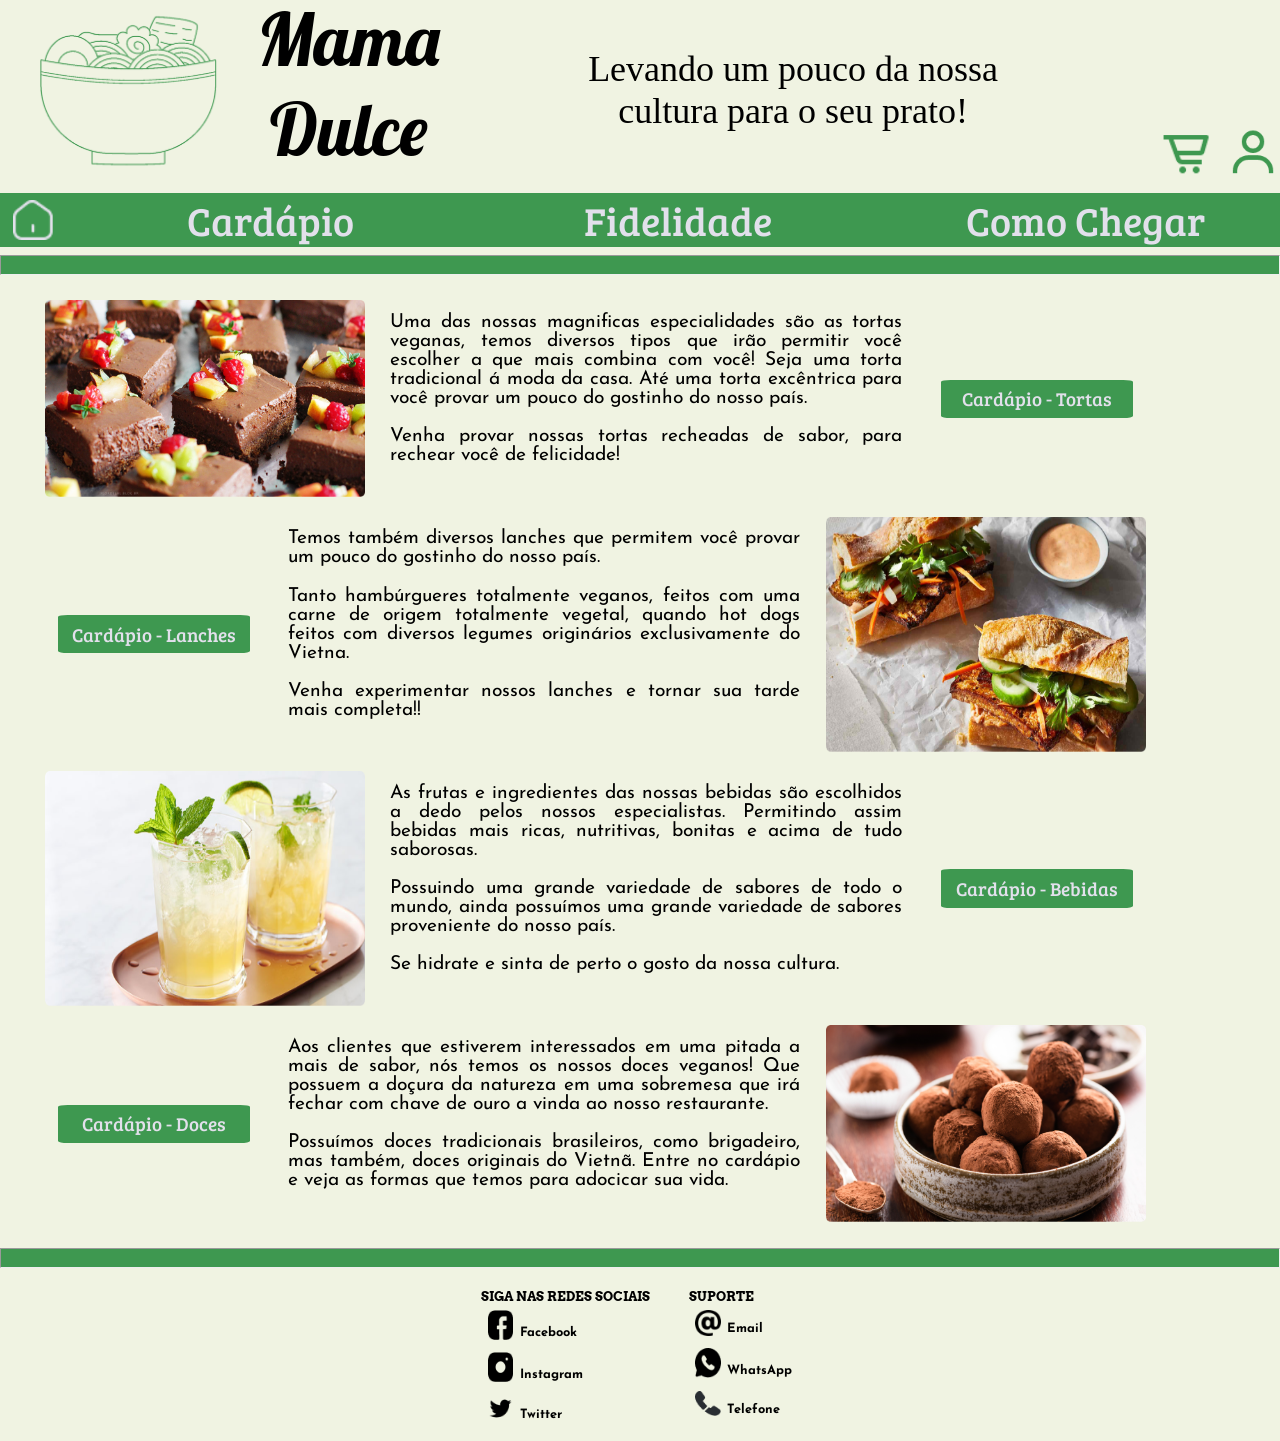
==== index.html @ e7bd2811 "Home Page" ====
<!DOCTYPE html>
<html lang="pt-BR">
<head>
  <meta charset="UTF-8">
  <meta http-equiv="X-UA-Compatible" content="IE=edge">
  <meta name="viewport" content="width=device-width, initial-scale=1.0">
  <link rel="stylesheet" href="css/pattern.css">
  <link rel="stylesheet" href="css/homePage.css">
  <title>Home</title>
</head>
<body>
  <header class="header">
    
    <div class="divLogo">
      <img class="logo" src="img/Logo Green NoTxt.png" alt="Logo Mama Dulce">
    </div>
    
    <div class="title">
      Mama<br>Dulce
    </div>
    
    <div class="slogan">
      Levando um pouco da nossa cultura para o seu prato!
    </div>

    <div class="divIconCart">
      <img class="iconCart" src="img/Cart Icon.png" alt="Ícone de um Carrinho de Compras"/>
    </div>

    <div class="divIconAccount">
      <img class="iconAccount" src="img/Account Icon.png" alt="Ícone de um Usuário">
    </div>
    
  </header>

  <div class="divNavbar">
    <button class="divHome"><img src="./img/Home Icon.png" alt="Ícone Home" id="HomeIcon"></button>
    <button class="divMenu">Cardápio</button>
    <button class="divFidelity">Fidelidade</button>
    <button class="divHTG">Como Chegar</button>
    <!-- <div class="divHome">
        <img src="./img/Home Icon.png" alt="Ícone Home">
    </div>

    <div class="divMenu">
      Cardápio
    </div>

    <div class="divFidelity">
      Fidelidade
    </div>

    <div class="divHTG">
      Como Chegar
    </div> -->
  </div>

  <div class="divCarousel">
  </div>

  <hr class="divBar">

  <div class="divContent">
    <div class="divPies">
      
      <img class="menuPicture" src="./img/Pies Home.png" alt="Torta de Chocolate">

      <div class="descMenu">

        
        Uma das nossas magnificas especialidades são as tortas veganas, temos diversos tipos que irão permitir você escolher a 
        que mais combina com você! Seja uma torta tradicional á moda da casa. Até uma torta excêntrica para você provar um pouco do 
        gostinho do nosso país.
        
        <p>
          Venha provar nossas tortas recheadas de sabor, para rechear você de felicidade! </p>

      </div>
      
      <div class="divButton">
        <button class="buttonMenu">Cardápio - Tortas</button>
      </div>
      
    </div>

    <div class="divSnacks">

      <div class="divButton">
        <button class="buttonMenu">Cardápio - Lanches</button>
      </div>

      <div class="descMenu">

        Temos também diversos lanches que permitem você provar um pouco do gostinho do nosso país.

        <p>
        Tanto hambúrgueres totalmente veganos, feitos com uma carne de origem totalmente vegetal, quando hot dogs feitos com 
        diversos legumes originários exclusivamente do Vietna. </p>

        <p>
        Venha experimentar nossos lanches e tornar sua tarde mais completa!! </p>

      </div>
      
      <img class="menuPicture" src="./img/Snacks Home.png" alt="Banh Mi">
      
    </div>

    <div class="divDrinks">

      <img class="menuPicture" src="./img/Drinks Home.png" alt="Trah Chanh Hanoi">
      <div class="descMenu">
        
        As frutas e ingredientes das nossas bebidas são escolhidos a dedo pelos nossos especialistas. Permitindo assim bebidas mais ricas, 
        nutritivas, bonitas e acima de tudo saborosas.

        <p>
        Possuindo uma grande variedade de sabores de todo o mundo, ainda possuímos uma grande variedade de sabores proveniente do nosso 
        país. </p>

        <p>
        Se hidrate e sinta de perto o gosto da nossa cultura. </p>
      </div>

      <div class="divButton">
        <button class="buttonMenu">Cardápio - Bebidas</button>
      </div>
    </div>

    <div class="divDesserts">

      <div class="divButton">
        <button class="buttonMenu">Cardápio - Doces</button>
      </div>
      
      <div class="descMenu">

        Aos clientes que estiverem interessados em uma pitada a mais de sabor, nós temos os nossos doces veganos! Que possuem a doçura da 
        natureza em uma sobremesa que irá fechar com chave de ouro a vinda ao nosso restaurante.

        <p>
        Possuímos doces tradicionais brasileiros, como brigadeiro, mas também, doces originais do Vietnã. Entre no cardápio e veja as 
        formas que temos para adocicar sua vida. </p>
      </div>

      <img class="menuPicture" src="./img/Desserts Home.png" alt="Brigadeiro Vegano">
      
    </div>
  </div>

  <hr class="divBar">

  <div class="divContacts">
    <div class="divFollow">
      SIGA NAS REDES SOCIAIS

      <div class="contContacts">
        <p class="Contacts"> <img class="imgContacts" src="./img/Facebook Icon.png" alt="Icone do Facebook"> Facebook </p>
        <p class="Contacts"> <img class="imgContacts" src="./img/Instagram Icon.png" alt="Icone do Instagram"> Instagram </p>
        <p class="Contacts"> <img class="imgContacts" src="./img/Twitter Icon.png" alt="Icone do Twitter"> Twitter </p>
      </div>
    </div>

    <div class="divSupport">
      SUPORTE

      <div class="contContacts">
        <p class="Contacts"> <img class="imgContacts" src="./img/Email Icon.png" alt="Icone do Email"> Email </p>
        <p class="Contacts"> <img class="imgContacts" src="./img/WhatsApp Icon.png" alt="Icone do WhatsApp"> WhatsApp </p>
        <p class="Contacts"> <img class="imgContacts" src="./img/Phone Icon.png" alt="Icone de Telefone"> Telefone </p>
      </div>
    </div>
  </div>

</body>
</html>
---- css/pattern.css ----
/* FONTS */

/* Font - LOBSTER 
Used On:
Site Name */
@import url('https://fonts.googleapis.com/css2?family=Lobster&display=swap'); 

/* Font - BREE SERIF
Used On:
NavBar text */
@import url('https://fonts.googleapis.com/css2?family=Bree+Serif&display=swap');

/* Font - ARVO
Used On:
Contact Titles */
@import url('https://fonts.googleapis.com/css2?family=Arvo&display=swap');

/* Font - JOSEFIN SANS
Used On:
Contact Names */
@import url('https://fonts.googleapis.com/css2?family=Arvo&family=Josefin+Sans&display=swap');

body{
    background-color: #F0F3E2;
    margin: 0;
    /* overflow: hidden; */
}

/* HEADER */

.header{
    display: flex;
    align-items: center;
}

.divLogo{
    float: left;
    position: relative;
    width: 30vmin;
    height: 20vmin;
    width: fit-content;
    height: fit-content;
    margin-left: 3%;
}

.logo{
    float: left;
    position: relative;
    width: 20vmin;
}

.title{
    float: left;
    position: relative;
    margin-top: -1%;
    margin-left: 3%;
    margin-right: 2%;
    font-size: 8vmin;
    text-align: center;
    font-family: 'Lobster', cursive;
}

.slogan{
    float: left;
    margin: 3% 5% 3% 7%;
    font-size: 4vmin;
    text-align: center;
}

.divIconCart{
    height: 20vmin;
    display: flex;
    flex-wrap: wrap;
    align-items: end;
    margin-left: 5%;
}

.iconCart{
    float: left;
    display: flex;
    width: 6vmin;
    height: 6vmin;
}

.divIconAccount{
    margin-left: 1%;
    height: 20vmin;
    display: flex;
    flex-wrap: wrap;
    align-content: end;
}

.iconAccount{
    display: flex;
    align-items: end;
    width: 6vmin;
    height: 6vmin;
}

/* NAVBAR */

.divNavbar{
    display: inline-flex;
    margin-top: 1%;
    width: 59vw;
    height: auto;
    position: sticky;
    top: 0px;
}

/* Button Home */
.divHome{
    display: flex;
    background-color: #3E9850;
    padding: 0% 1vw;
    height: 6vmin;
    border: 0;
    align-items: center;
    justify-content: center;

}

#HomeIcon{
    width: auto;
    height: 4.4vmin;
}

/* Button Menu */
.divMenu{
    display: flex;
    background-color: #3E9850;
    height: 6vmin;
    border: 0;
    padding: 0% 27%;
    width: 10vw;
    height: auto;

    white-space: nowrap;
    align-items: center;
    justify-content: center;
    line-height: 6vmin;
    color: #E2E0EB;
    font-family: 'Bree Serif', serif;
    font-size: 4.4vmin;
    font-weight: 400;
}

/* Button Fidelity */
.divFidelity{
    display: flex;
    background-color: #3E9850;
    height: 6vmin;
    border: 0;
    padding: 0% 27%;
    width: 10vw;
    height: auto;

    white-space: nowrap;
    align-items: center;
    justify-content: center;
    line-height: 6vmin;
    color: #E2E0EB;
    font-family: 'Bree Serif', serif;
    font-size: 4.4vmin;
    font-weight: 400;
}

/* Button How To Go */
.divHTG{
    display: flex;
    background-color: #3E9850;
    height: 6vmin;
    border: 0;
    padding: 0% 27%;
    width: 10vw;
    height: auto;

    white-space: nowrap;
    align-items: center;
    justify-content: center;
    line-height: 6vmin;
    color: #E2E0EB;
    font-family: 'Bree Serif', serif;
    font-size: 4.4vmin;
    font-weight: 400;
}

/* FOOTER */

.divContacts{
    display: flex;
    justify-content: center;
}

.divFollow{
    margin: 1% 2% 1% 2%;
    font-size: 1vw;
    font-family: 'Arvo', serif;
    font-weight: bold;
}

.divSupport{
    margin: 1% 2% 1% 1%;
    font-size: 1vw;
    font-family: 'Arvo', serif;
    font-weight: bold;
}

.contContacts{
    display: grid;
    font-family: 'Josefin Sans', serif;
}

.imgContacts{
    margin-right: 0.5vw;
    width: 2vw;
    height: auto;
}

.Contacts{
    display: flex;
    flex-wrap: wrap;
    align-items: end;
    line-height: 1vw;
    margin: 0.5vw;
}

/* OTHERS */

hr{
    height: 2vmin;
    background-color: #3E9850;
}
---- css/homePage.css ----
/* FONTS */

/* Font - BREE SERIF
Used On:
Button Text */
@import url('https://fonts.googleapis.com/css2?family=Bree+Serif&display=swap');

/* Font - JOSEFIN SANS
Used On:
Menu's Description */
@import url('https://fonts.googleapis.com/css2?family=Arvo&family=Josefin+Sans&display=swap');

/* BODY */

.divContent{
    margin: 2vw;
}

.divPies{
    display: flex;
    flex-wrap: wrap;
    margin: 1.5vw;
}

.divSnacks{
    display: flex;
    flex-wrap: wrap;
    margin: 1.5vw;
}

.divDrinks{
    display: flex;
    flex-wrap: wrap;
    margin: 1.5vw;
}

.divDesserts{
    display: flex;
    flex-wrap: wrap;
    margin: 1.5vw;
}

.menuPicture{
    width: 25vw;
}

.descMenu{
    width: 40vw;
    height: auto;
    margin: 1vw 2vw 1vw 2vw;
    font-size: 1.5vw;
    text-align: justify;
    font-family: 'Josefin Sans', serif;
}

.divButton{
    margin: 1vw;
    display: flex;
    align-items: center;
}

.buttonMenu{
    height: 3vw;
    width: 15vw;
    padding: 1vw;
    line-height: 1vw;

    background-color: #3e9850;
    color: #E2E0EB;
    border: none;
    border-radius: 5%;
    font-size: 1.5vw;
    font-family: 'Bree Serif', serif;
    
}
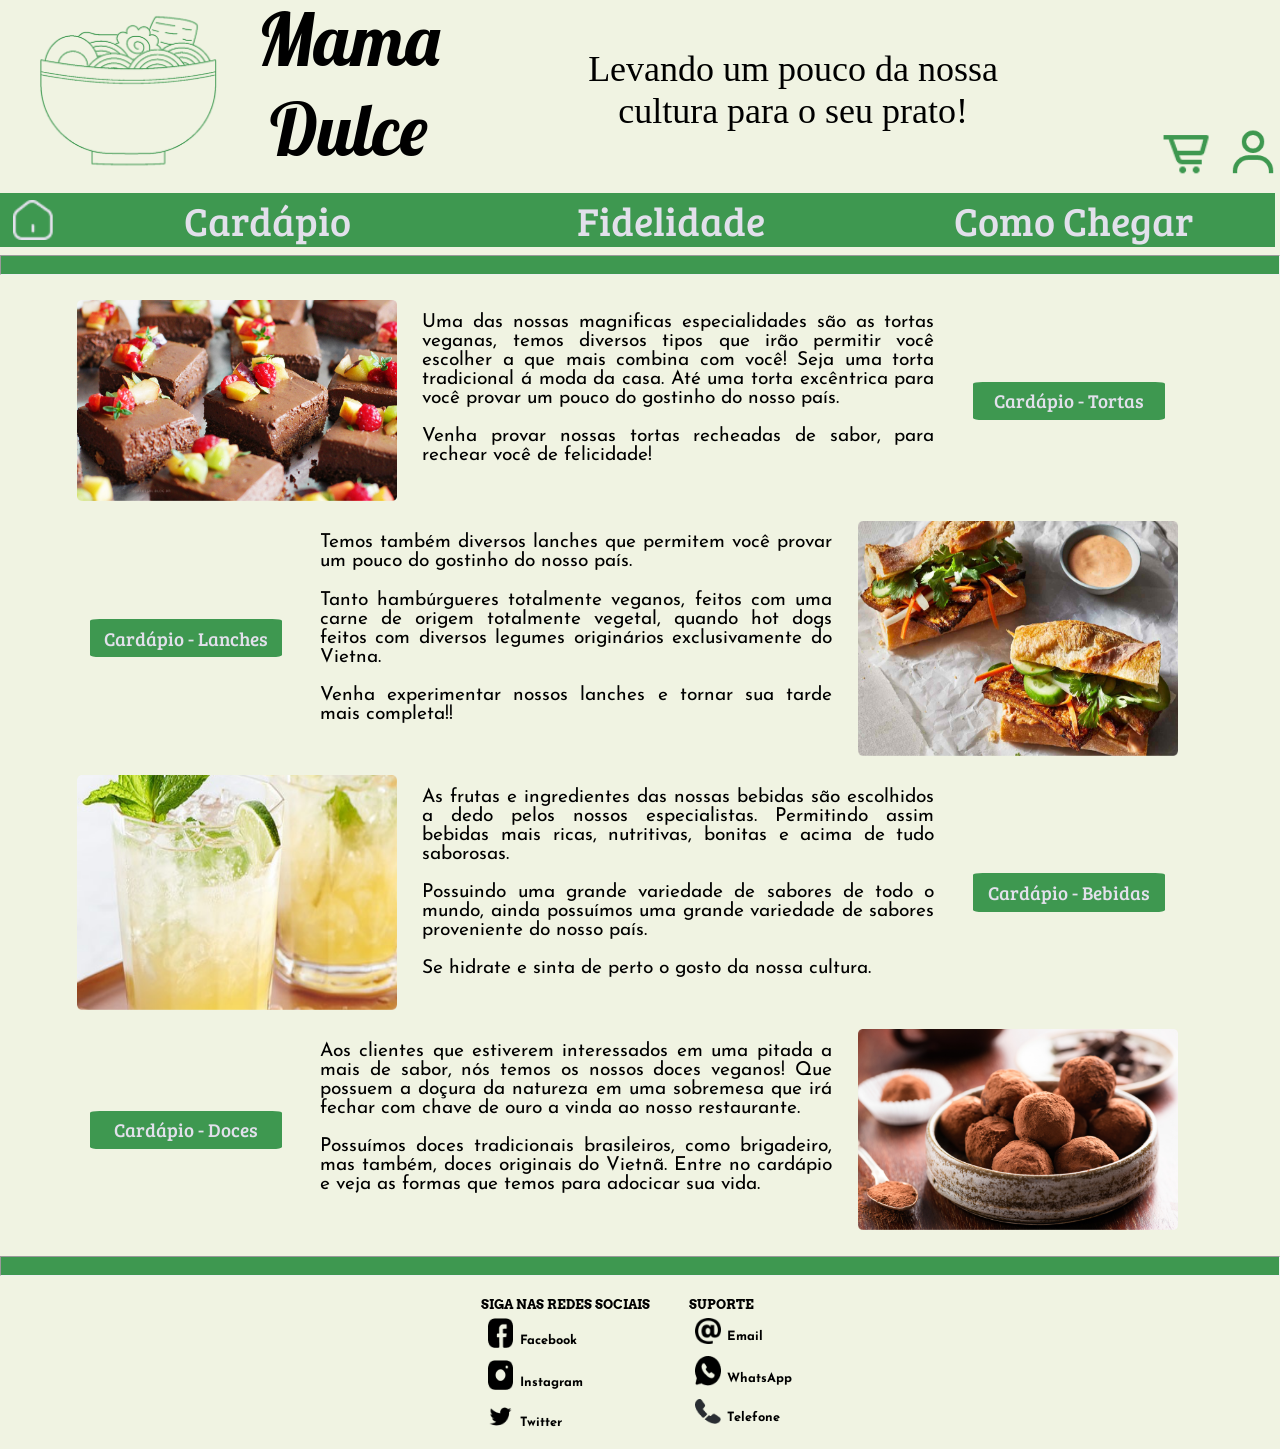
==== commit c7bd0da3: "Repath Images" ====
--- a/index.html
+++ b/index.html
@@ -34,7 +34,7 @@
   </header>
 
   <div class="divNavbar">
-    <button class="divHome"><img src="./img/Home Icon.png" alt="Ícone Home" id="HomeIcon"></button>
+    <button class="divHome" onclick="window.location.href='#'"><img src="./img/Home Icon.png" alt="Ícone Home" id="HomeIcon"></button>
     <button class="divMenu">Cardápio</button>
     <button class="divFidelity">Fidelidade</button>
     <button class="divHTG">Como Chegar</button>
@@ -63,7 +63,7 @@
   <div class="divContent">
     <div class="divPies">
       
-      <img class="menuPicture" src="./img/Pies Home.png" alt="Torta de Chocolate">
+      <img class="menuPicture" src="./img/Pies/Chocolate Pie.png" alt="Torta de Chocolate">
 
       <div class="descMenu">
 
@@ -78,7 +78,7 @@
       </div>
       
       <div class="divButton">
-        <button class="buttonMenu">Cardápio - Tortas</button>
+        <button class="buttonMenu" onclick="window.location.href='MPies.html'">Cardápio - Tortas</button>
       </div>
       
     </div>
@@ -86,7 +86,7 @@
     <div class="divSnacks">
 
       <div class="divButton">
-        <button class="buttonMenu">Cardápio - Lanches</button>
+        <button class="buttonMenu" onclick="window.location.href='MSnacks.html'"">Cardápio - Lanches</button>
       </div>
 
       <div class="descMenu">
@@ -102,13 +102,13 @@
 
       </div>
       
-      <img class="menuPicture" src="./img/Snacks Home.png" alt="Banh Mi">
+      <img class="menuPicture" src="./img/Snacks/Banh Mi.png" alt="Banh Mi">
       
     </div>
 
     <div class="divDrinks">
 
-      <img class="menuPicture" src="./img/Drinks Home.png" alt="Trah Chanh Hanoi">
+      <img class="menuPicture" src="./img/Drinks/Trah Chanh Hanoi.png" alt="Trah Chanh Hanoi">
       <div class="descMenu">
         
         As frutas e ingredientes das nossas bebidas são escolhidos a dedo pelos nossos especialistas. Permitindo assim bebidas mais ricas, 
@@ -123,14 +123,14 @@
       </div>
 
       <div class="divButton">
-        <button class="buttonMenu">Cardápio - Bebidas</button>
+        <button class="buttonMenu" onclick="window.location.href='MDrinks.html'">Cardápio - Bebidas</button>
       </div>
     </div>
 
     <div class="divDesserts">
 
       <div class="divButton">
-        <button class="buttonMenu">Cardápio - Doces</button>
+        <button class="buttonMenu" onclick="window.location.href='MDesserts.html'">Cardápio - Doces</button>
       </div>
       
       <div class="descMenu">
@@ -143,7 +143,7 @@
         formas que temos para adocicar sua vida. </p>
       </div>
 
-      <img class="menuPicture" src="./img/Desserts Home.png" alt="Brigadeiro Vegano">
+      <img class="menuPicture" src="./img/Desserts/Vegan Brigadeiro.png" alt="Brigadeiro Vegano" ">
       
     </div>
   </div>
--- a/css/pattern.css
+++ b/css/pattern.css
@@ -102,7 +102,7 @@
 .divNavbar{
     display: inline-flex;
     margin-top: 1%;
-    width: 59vw;
+    width: 58.3vw;
     height: auto;
     position: sticky;
     top: 0px;
--- a/css/homePage.css
+++ b/css/homePage.css
@@ -13,7 +13,7 @@
 /* BODY */
 
 .divContent{
-    margin: 2vw;
+    margin: 2vw 4.5vw;
 }
 
 .divPies{
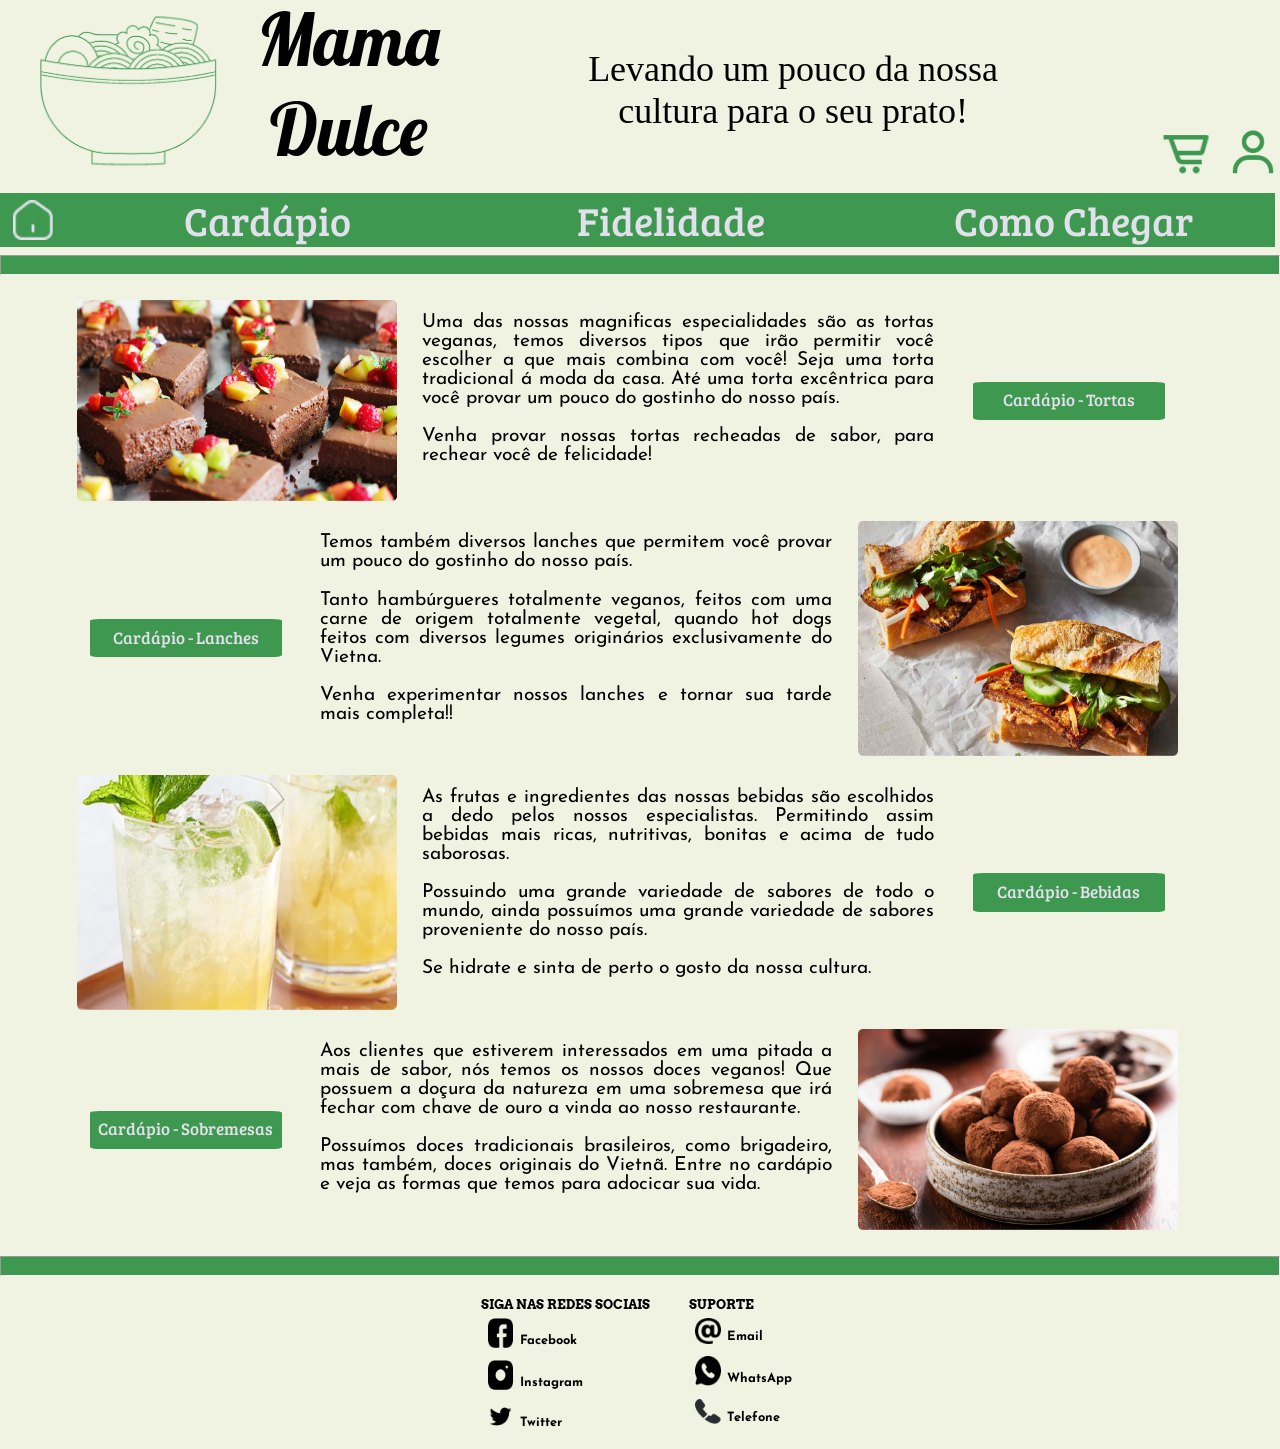
==== commit 28efde3f: "Main Menu Page" ====
--- a/index.html
+++ b/index.html
@@ -71,9 +71,7 @@
         Uma das nossas magnificas especialidades são as tortas veganas, temos diversos tipos que irão permitir você escolher a 
         que mais combina com você! Seja uma torta tradicional á moda da casa. Até uma torta excêntrica para você provar um pouco do 
         gostinho do nosso país.
-        
-        <p>
-          Venha provar nossas tortas recheadas de sabor, para rechear você de felicidade! </p>
+        <p> Venha provar nossas tortas recheadas de sabor, para rechear você de felicidade! </p>
 
       </div>
       
@@ -92,13 +90,9 @@
       <div class="descMenu">
 
         Temos também diversos lanches que permitem você provar um pouco do gostinho do nosso país.
-
-        <p>
-        Tanto hambúrgueres totalmente veganos, feitos com uma carne de origem totalmente vegetal, quando hot dogs feitos com 
+        <p> Tanto hambúrgueres totalmente veganos, feitos com uma carne de origem totalmente vegetal, quando hot dogs feitos com 
         diversos legumes originários exclusivamente do Vietna. </p>
-
-        <p>
-        Venha experimentar nossos lanches e tornar sua tarde mais completa!! </p>
+        <p> Venha experimentar nossos lanches e tornar sua tarde mais completa!! </p>
 
       </div>
       
@@ -113,13 +107,10 @@
         
         As frutas e ingredientes das nossas bebidas são escolhidos a dedo pelos nossos especialistas. Permitindo assim bebidas mais ricas, 
         nutritivas, bonitas e acima de tudo saborosas.
+        <p> Possuindo uma grande variedade de sabores de todo o mundo, ainda possuímos uma grande variedade de sabores proveniente do 
+        nosso país. </p>
 
-        <p>
-        Possuindo uma grande variedade de sabores de todo o mundo, ainda possuímos uma grande variedade de sabores proveniente do nosso 
-        país. </p>
-
-        <p>
-        Se hidrate e sinta de perto o gosto da nossa cultura. </p>
+        <p> Se hidrate e sinta de perto o gosto da nossa cultura. </p>
       </div>
 
       <div class="divButton">
@@ -130,17 +121,16 @@
     <div class="divDesserts">
 
       <div class="divButton">
-        <button class="buttonMenu" onclick="window.location.href='MDesserts.html'">Cardápio - Doces</button>
+        <button class="buttonMenu" onclick="window.location.href='MDesserts.html'">Cardápio - Sobremesas</button>
       </div>
       
       <div class="descMenu">
 
         Aos clientes que estiverem interessados em uma pitada a mais de sabor, nós temos os nossos doces veganos! Que possuem a doçura da 
         natureza em uma sobremesa que irá fechar com chave de ouro a vinda ao nosso restaurante.
+        <p> Possuímos doces tradicionais brasileiros, como brigadeiro, mas também, doces originais do Vietnã. Entre no cardápio e veja as 
+        formas que temos para adocicar sua vida. </p>
 
-        <p>
-        Possuímos doces tradicionais brasileiros, como brigadeiro, mas também, doces originais do Vietnã. Entre no cardápio e veja as 
-        formas que temos para adocicar sua vida. </p>
       </div>
 
       <img class="menuPicture" src="./img/Desserts/Vegan Brigadeiro.png" alt="Brigadeiro Vegano" ">
--- a/css/homePage.css
+++ b/css/homePage.css
@@ -62,14 +62,14 @@
 .buttonMenu{
     height: 3vw;
     width: 15vw;
-    padding: 1vw;
+    /* padding: 1vw; */
     line-height: 1vw;
 
     background-color: #3e9850;
     color: #E2E0EB;
     border: none;
     border-radius: 5%;
-    font-size: 1.5vw;
+    font-size: 1.3vw;
     font-family: 'Bree Serif', serif;
     
 }
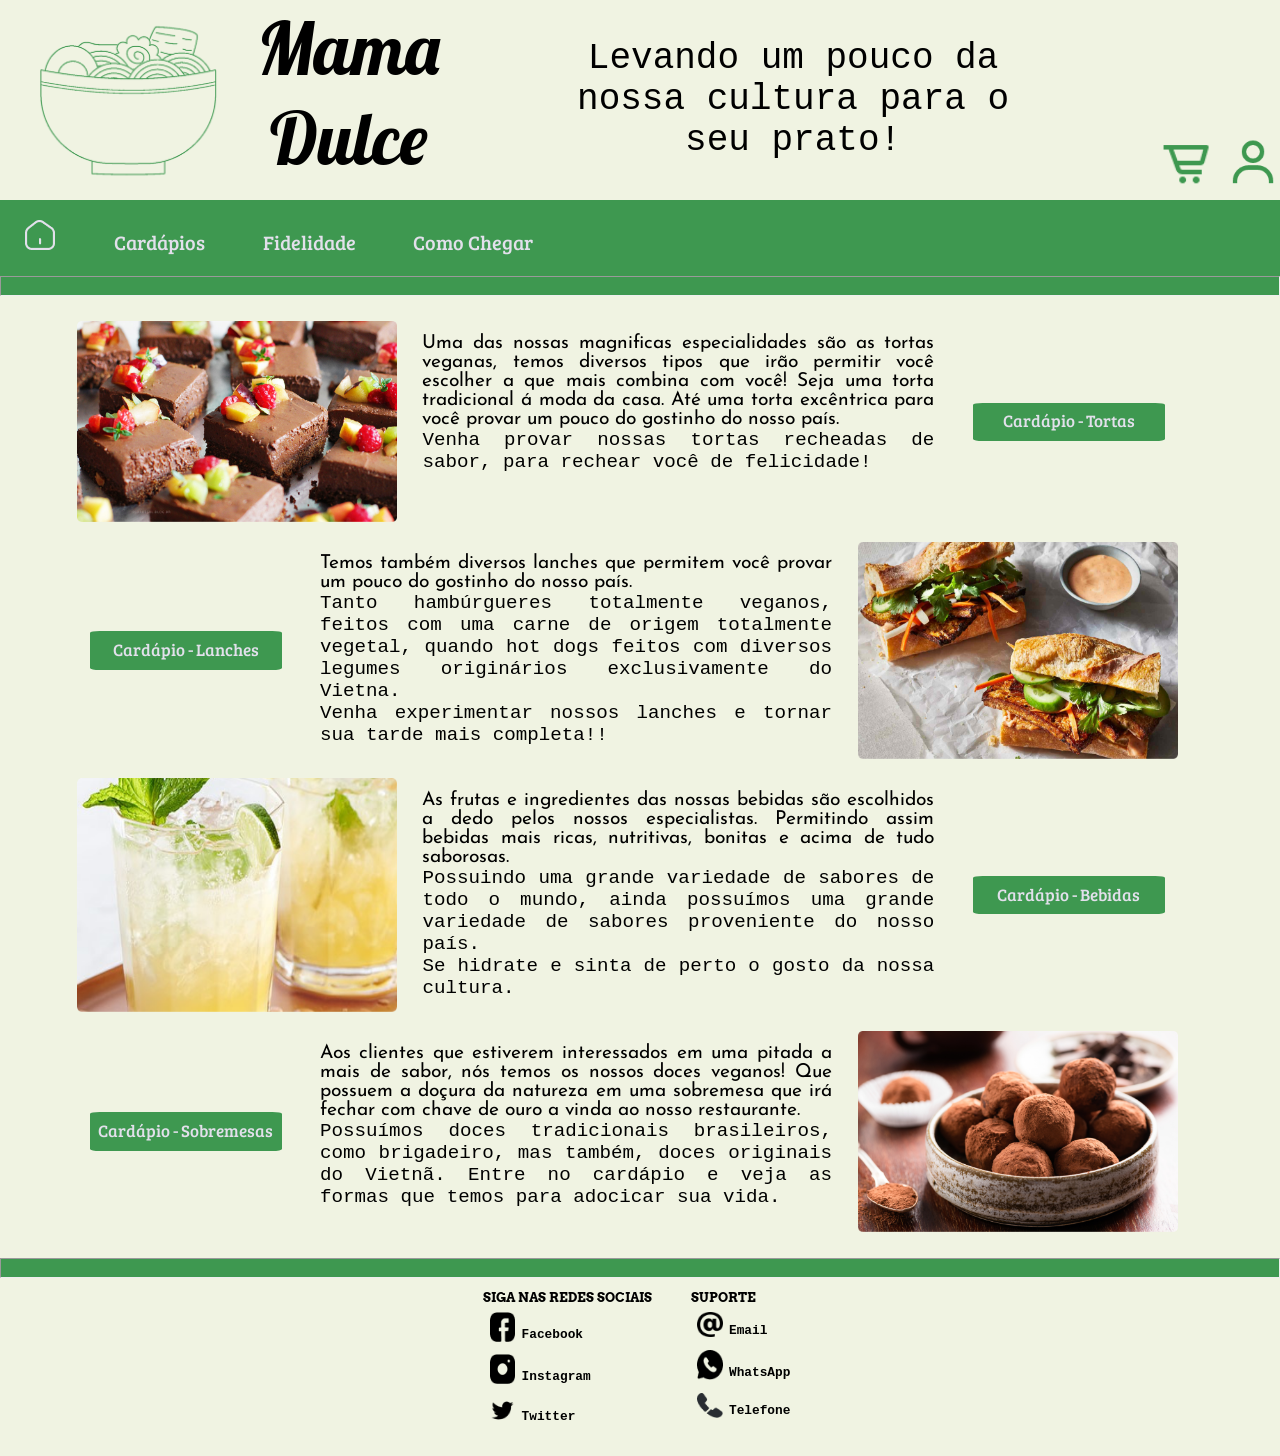
==== commit adbe4153: "After Navbar" ====
--- a/index.html
+++ b/index.html
@@ -33,27 +33,34 @@
     
   </header>
 
-  <div class="divNavbar">
-    <button class="divHome" onclick="window.location.href='#'"><img src="./img/Home Icon.png" alt="Ícone Home" id="HomeIcon"></button>
-    <button class="divMenu">Cardápio</button>
-    <button class="divFidelity">Fidelidade</button>
-    <button class="divHTG">Como Chegar</button>
-    <!-- <div class="divHome">
-        <img src="./img/Home Icon.png" alt="Ícone Home">
-    </div>
-
-    <div class="divMenu">
-      Cardápio
-    </div>
-
-    <div class="divFidelity">
-      Fidelidade
-    </div>
-
-    <div class="divHTG">
-      Como Chegar
-    </div> -->
-  </div>
+  <ul>
+    <li><a href="./index.html"><img src="./img/Home Icon.png" alt="Ícone Home"></a></li>
+    <li>
+      <a href="#">Cardápios</a>
+      <ul class="dropdown">
+        <li><a href="./MMain.html">Principal</a></li>
+        <li><a href="./MPies.html">Tortas</a></li>
+        <li><a href="./MSnacks.html">Lanches</a></li>
+        <li><a href="./MDrinks.html">Bebidas</a></li>
+        <li><a href="./MDesserts.html">Sobremesas</a></li>
+      </ul>
+    </li>
+    <li>
+      <a href="#">Fidelidade</a>
+      <ul class="dropdown">
+        <li><a href="./FPlan.html">Plano Fidelidade</a></li>
+        <li><a href="./FPoints.html">Conseguindo Pontos</a></li>
+        <li><a href="./FMenu.html">Cardápio Fidelidade</a></li>
+      </ul>
+    </li>
+    <li>
+      <a href="#">Como Chegar</a>
+      <ul class="dropdown">
+        <li><a href="./HTGRestaurants.html">Restaurantes</a></li>
+        <li><a href="./HTGDelivery.html">Áreas de Delivery</a></li>
+      </ul>
+    </li>
+  </ul>
 
   <div class="divCarousel">
   </div>
--- a/css/pattern.css
+++ b/css/pattern.css
@@ -23,7 +23,6 @@
 body{
     background-color: #F0F3E2;
     margin: 0;
-    /* overflow: hidden; */
 }
 
 /* HEADER */
@@ -99,90 +98,51 @@
 
 /* NAVBAR */
 
-.divNavbar{
-    display: inline-flex;
-    margin-top: 1%;
-    width: 58.3vw;
-    height: auto;
-    position: sticky;
-    top: 0px;
+*{
+    padding: 0;
+    margin: 0;
+    font-family: monospace;
 }
 
-/* Button Home */
-.divHome{
-    display: flex;
-    background-color: #3E9850;
-    padding: 0% 1vw;
-    height: 6vmin;
-    border: 0;
-    align-items: center;
-    justify-content: center;
-
+ul{
+    list-style: none;
+    background: #3E9850;
 }
 
-#HomeIcon{
-    width: auto;
-    height: 4.4vmin;
+ul li{
+    display: inline-block;
+    position: relative;
 }
 
-/* Button Menu */
-.divMenu{
-    display: flex;
-    background-color: #3E9850;
-    height: 6vmin;
-    border: 0;
-    padding: 0% 27%;
-    width: 10vw;
-    height: auto;
-
-    white-space: nowrap;
-    align-items: center;
-    justify-content: center;
-    line-height: 6vmin;
+ul li a{
+    display: block;
+    padding: 20px 25px;
     color: #E2E0EB;
-    font-family: 'Bree Serif', serif;
-    font-size: 4.4vmin;
-    font-weight: 400;
+    text-decoration: none;
+    text-align: center;
+    font-family: 'Bree Serif', serif;;
+    font-size: 20px;
 }
 
-/* Button Fidelity */
-.divFidelity{
-    display: flex;
-    background-color: #3E9850;
-    height: 6vmin;
-    border: 0;
-    padding: 0% 27%;
-    width: 10vw;
-    height: auto;
-
-    white-space: nowrap;
-    align-items: center;
-    justify-content: center;
-    line-height: 6vmin;
-    color: #E2E0EB;
-    font-family: 'Bree Serif', serif;
-    font-size: 4.4vmin;
-    font-weight: 400;
+ul li ul.dropdown li{
+    display: block;
 }
 
-/* Button How To Go */
-.divHTG{
-    display: flex;
-    background-color: #3E9850;
-    height: 6vmin;
-    border: 0;
-    padding: 0% 27%;
-    width: 10vw;
-    height: auto;
+ul li ul.dropdown{
+    width: 100%;
+    background: #3E9850;
+    position: absolute;
+    z-index: 999;
+    display: none;
+}
 
-    white-space: nowrap;
-    align-items: center;
-    justify-content: center;
-    line-height: 6vmin;
-    color: #E2E0EB;
-    font-family: 'Bree Serif', serif;
-    font-size: 4.4vmin;
-    font-weight: 400;
+ul li a:hover{
+    background: #2a6837;
+    color: #D9EEC4;
+}
+
+ul li:hover ul.dropdown{
+    display: block;
 }
 
 /* FOOTER */
